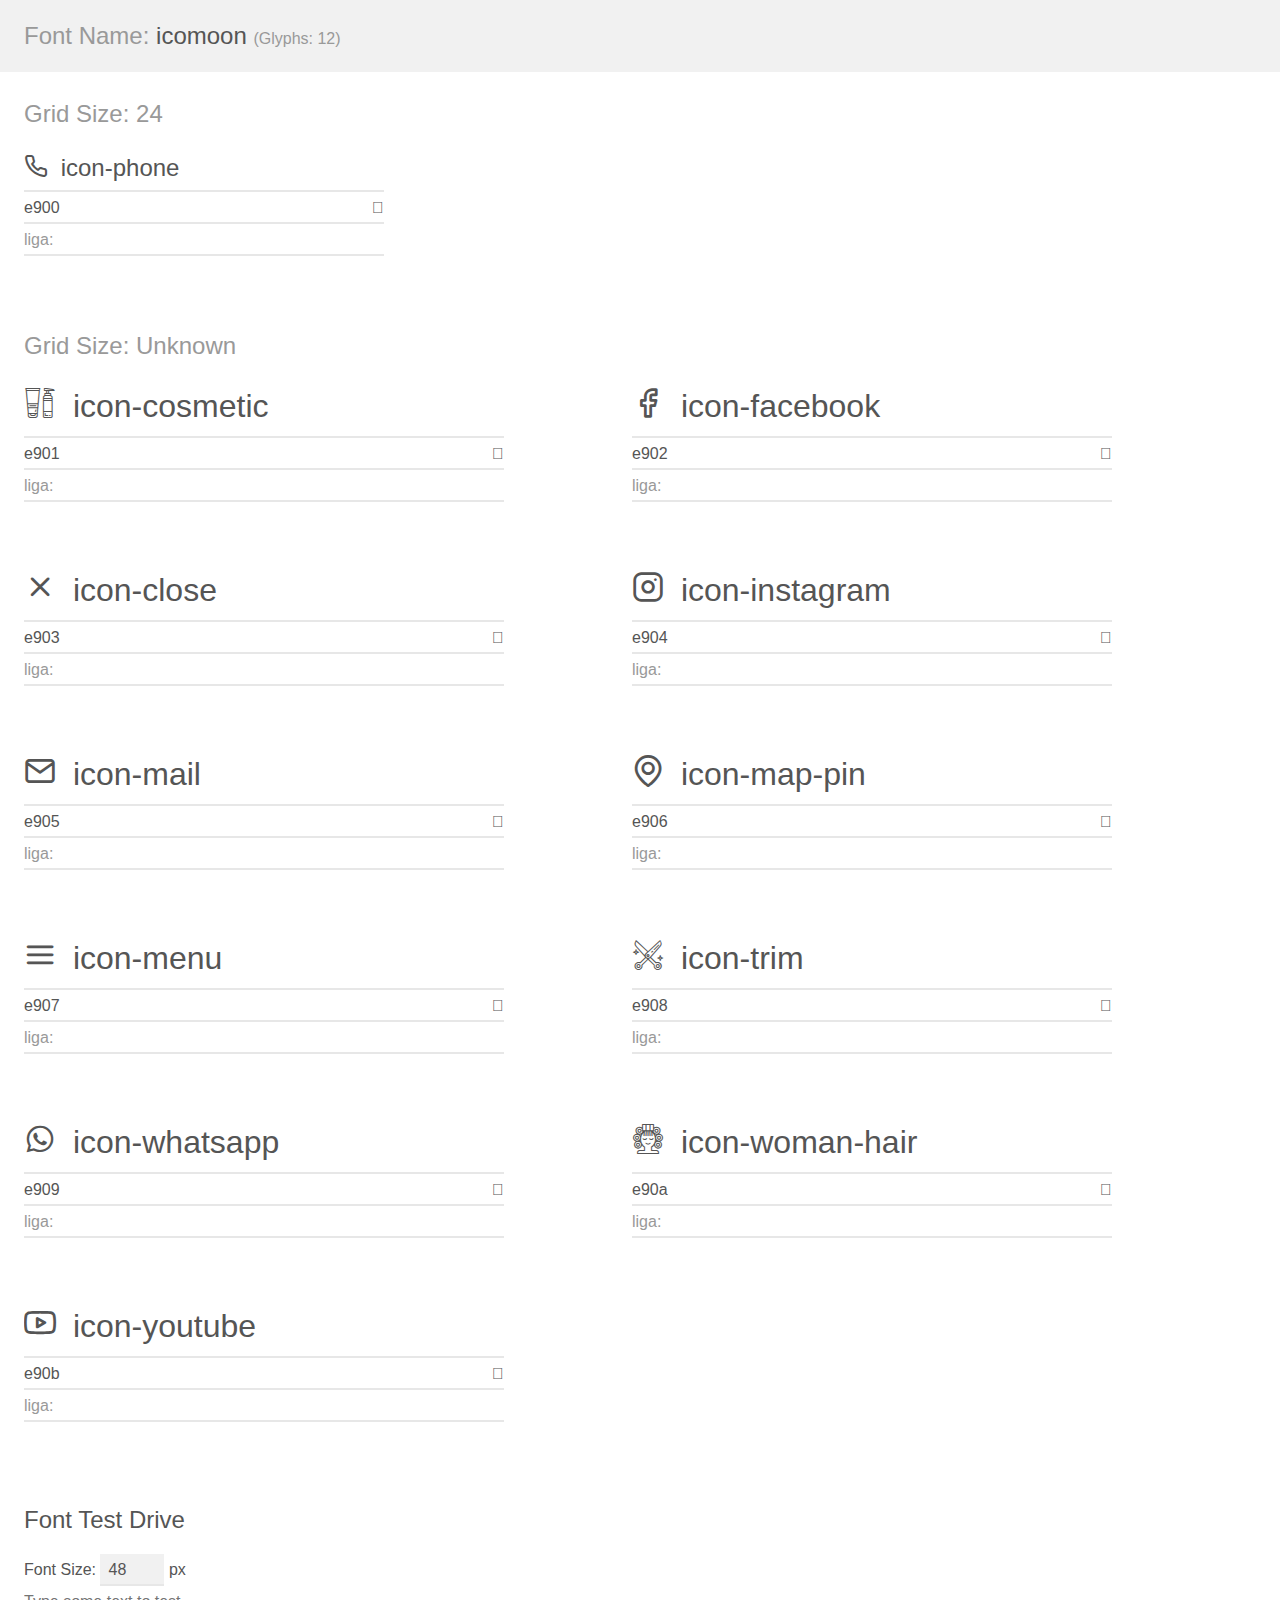
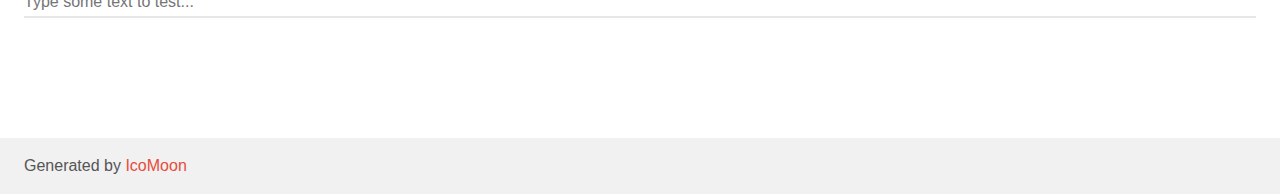
==== src/fonts/demo.html @ 41741d97 "commit" ====
<!doctype html>
<html>
<head>
    <meta charset="utf-8">
    <title>IcoMoon Demo</title>
    <meta name="description" content="An Icon Font Generated By IcoMoon.io">
    <meta name="viewport" content="width=device-width, initial-scale=1">
    <link rel="stylesheet" href="demo-files/demo.css">
    <link rel="stylesheet" href="style.css"></head>
<body>
    <div class="bgc1 clearfix">
        <h1 class="mhmm mvm"><span class="fgc1">Font Name:</span> icomoon <small class="fgc1">(Glyphs:&nbsp;12)</small></h1>
    </div>
    <div class="clearfix mhl ptl">
        <h1 class="mvm mtn fgc1">Grid Size: 24</h1>
        <div class="glyph fs1">
            <div class="clearfix bshadow0 pbs">
                <span class="icon-phone"></span>
                <span class="mls"> icon-phone</span>
            </div>
            <fieldset class="fs0 size1of1 clearfix hidden-false">
                <input type="text" readonly value="e900" class="unit size1of2" />
                <input type="text" maxlength="1" readonly value="&#xe900;" class="unitRight size1of2 talign-right" />
            </fieldset>
            <div class="fs0 bshadow0 clearfix hidden-false">
                <span class="unit pvs fgc1">liga: </span>
                <input type="text" readonly value="" class="liga unitRight" />
            </div>
        </div>
    </div>
    <div class="clearfix mhl ptl">
        <h1 class="mvm mtn fgc1">Grid Size: Unknown</h1>
        <div class="glyph fs2">
            <div class="clearfix bshadow0 pbs">
                <span class="icon-cosmetic"></span>
                <span class="mls"> icon-cosmetic</span>
            </div>
            <fieldset class="fs0 size1of1 clearfix hidden-false">
                <input type="text" readonly value="e901" class="unit size1of2" />
                <input type="text" maxlength="1" readonly value="&#xe901;" class="unitRight size1of2 talign-right" />
            </fieldset>
            <div class="fs0 bshadow0 clearfix hidden-false">
                <span class="unit pvs fgc1">liga: </span>
                <input type="text" readonly value="" class="liga unitRight" />
            </div>
        </div>
        <div class="glyph fs2">
            <div class="clearfix bshadow0 pbs">
                <span class="icon-facebook"></span>
                <span class="mls"> icon-facebook</span>
            </div>
            <fieldset class="fs0 size1of1 clearfix hidden-false">
                <input type="text" readonly value="e902" class="unit size1of2" />
                <input type="text" maxlength="1" readonly value="&#xe902;" class="unitRight size1of2 talign-right" />
            </fieldset>
            <div class="fs0 bshadow0 clearfix hidden-false">
                <span class="unit pvs fgc1">liga: </span>
                <input type="text" readonly value="" class="liga unitRight" />
            </div>
        </div>
        <div class="glyph fs2">
            <div class="clearfix bshadow0 pbs">
                <span class="icon-close"></span>
                <span class="mls"> icon-close</span>
            </div>
            <fieldset class="fs0 size1of1 clearfix hidden-false">
                <input type="text" readonly value="e903" class="unit size1of2" />
                <input type="text" maxlength="1" readonly value="&#xe903;" class="unitRight size1of2 talign-right" />
            </fieldset>
            <div class="fs0 bshadow0 clearfix hidden-false">
                <span class="unit pvs fgc1">liga: </span>
                <input type="text" readonly value="" class="liga unitRight" />
            </div>
        </div>
        <div class="glyph fs2">
            <div class="clearfix bshadow0 pbs">
                <span class="icon-instagram"></span>
                <span class="mls"> icon-instagram</span>
            </div>
            <fieldset class="fs0 size1of1 clearfix hidden-false">
                <input type="text" readonly value="e904" class="unit size1of2" />
                <input type="text" maxlength="1" readonly value="&#xe904;" class="unitRight size1of2 talign-right" />
            </fieldset>
            <div class="fs0 bshadow0 clearfix hidden-false">
                <span class="unit pvs fgc1">liga: </span>
                <input type="text" readonly value="" class="liga unitRight" />
            </div>
        </div>
        <div class="glyph fs2">
            <div class="clearfix bshadow0 pbs">
                <span class="icon-mail"></span>
                <span class="mls"> icon-mail</span>
            </div>
            <fieldset class="fs0 size1of1 clearfix hidden-false">
                <input type="text" readonly value="e905" class="unit size1of2" />
                <input type="text" maxlength="1" readonly value="&#xe905;" class="unitRight size1of2 talign-right" />
            </fieldset>
            <div class="fs0 bshadow0 clearfix hidden-false">
                <span class="unit pvs fgc1">liga: </span>
                <input type="text" readonly value="" class="liga unitRight" />
            </div>
        </div>
        <div class="glyph fs2">
            <div class="clearfix bshadow0 pbs">
                <span class="icon-map-pin"></span>
                <span class="mls"> icon-map-pin</span>
            </div>
            <fieldset class="fs0 size1of1 clearfix hidden-false">
                <input type="text" readonly value="e906" class="unit size1of2" />
                <input type="text" maxlength="1" readonly value="&#xe906;" class="unitRight size1of2 talign-right" />
            </fieldset>
            <div class="fs0 bshadow0 clearfix hidden-false">
                <span class="unit pvs fgc1">liga: </span>
                <input type="text" readonly value="" class="liga unitRight" />
            </div>
        </div>
        <div class="glyph fs2">
            <div class="clearfix bshadow0 pbs">
                <span class="icon-menu"></span>
                <span class="mls"> icon-menu</span>
            </div>
            <fieldset class="fs0 size1of1 clearfix hidden-false">
                <input type="text" readonly value="e907" class="unit size1of2" />
                <input type="text" maxlength="1" readonly value="&#xe907;" class="unitRight size1of2 talign-right" />
            </fieldset>
            <div class="fs0 bshadow0 clearfix hidden-false">
                <span class="unit pvs fgc1">liga: </span>
                <input type="text" readonly value="" class="liga unitRight" />
            </div>
        </div>
        <div class="glyph fs2">
            <div class="clearfix bshadow0 pbs">
                <span class="icon-trim"></span>
                <span class="mls"> icon-trim</span>
            </div>
            <fieldset class="fs0 size1of1 clearfix hidden-false">
                <input type="text" readonly value="e908" class="unit size1of2" />
                <input type="text" maxlength="1" readonly value="&#xe908;" class="unitRight size1of2 talign-right" />
            </fieldset>
            <div class="fs0 bshadow0 clearfix hidden-false">
                <span class="unit pvs fgc1">liga: </span>
                <input type="text" readonly value="" class="liga unitRight" />
            </div>
        </div>
        <div class="glyph fs2">
            <div class="clearfix bshadow0 pbs">
                <span class="icon-whatsapp"></span>
                <span class="mls"> icon-whatsapp</span>
            </div>
            <fieldset class="fs0 size1of1 clearfix hidden-false">
                <input type="text" readonly value="e909" class="unit size1of2" />
                <input type="text" maxlength="1" readonly value="&#xe909;" class="unitRight size1of2 talign-right" />
            </fieldset>
            <div class="fs0 bshadow0 clearfix hidden-false">
                <span class="unit pvs fgc1">liga: </span>
                <input type="text" readonly value="" class="liga unitRight" />
            </div>
        </div>
        <div class="glyph fs2">
            <div class="clearfix bshadow0 pbs">
                <span class="icon-woman-hair"></span>
                <span class="mls"> icon-woman-hair</span>
            </div>
            <fieldset class="fs0 size1of1 clearfix hidden-false">
                <input type="text" readonly value="e90a" class="unit size1of2" />
                <input type="text" maxlength="1" readonly value="&#xe90a;" class="unitRight size1of2 talign-right" />
            </fieldset>
            <div class="fs0 bshadow0 clearfix hidden-false">
                <span class="unit pvs fgc1">liga: </span>
                <input type="text" readonly value="" class="liga unitRight" />
            </div>
        </div>
        <div class="glyph fs2">
            <div class="clearfix bshadow0 pbs">
                <span class="icon-youtube"></span>
                <span class="mls"> icon-youtube</span>
            </div>
            <fieldset class="fs0 size1of1 clearfix hidden-false">
                <input type="text" readonly value="e90b" class="unit size1of2" />
                <input type="text" maxlength="1" readonly value="&#xe90b;" class="unitRight size1of2 talign-right" />
            </fieldset>
            <div class="fs0 bshadow0 clearfix hidden-false">
                <span class="unit pvs fgc1">liga: </span>
                <input type="text" readonly value="" class="liga unitRight" />
            </div>
        </div>
    </div>

    <!--[if gt IE 8]><!-->
    <div class="mhl clearfix mbl">
        <h1>Font Test Drive</h1>
        <label>
            Font Size: <input id="fontSize" type="number" class="textbox0 mbm"
            min="8" value="48" />
            px
        </label>
        <input id="testText" type="text" class="phl size1of1 mvl"
        placeholder="Type some text to test..." value=""/>
        <div id="testDrive" class="icon-" style="font-family: icomoon">&nbsp;
        </div>
    </div>
    <!--<![endif]-->
    <div class="bgc1 clearfix">
        <p class="mhl">Generated by <a href="https://icomoon.io/app">IcoMoon</a></p>
    </div>

    <script src="demo-files/demo.js"></script>
</body>
</html>
---- src/fonts/demo-files/demo.css ----
body {
  padding: 0;
  margin: 0;
  font-family: sans-serif;
  font-size: 1em;
  line-height: 1.5;
  color: #555;
  background: #fff;
}
h1 {
  font-size: 1.5em;
  font-weight: normal;
}
small {
  font-size: .66666667em;
}
a {
  color: #e74c3c;
  text-decoration: none;
}
a:hover, a:focus {
  box-shadow: 0 1px #e74c3c;
}
.bshadow0, input {
  box-shadow: inset 0 -2px #e7e7e7;
}
input:hover {
  box-shadow: inset 0 -2px #ccc;
}
input, fieldset {
  font-family: sans-serif;
  font-size: 1em;
  margin: 0;
  padding: 0;
  border: 0;
}
input {
  color: inherit;
  line-height: 1.5;
  height: 1.5em;
  padding: .25em 0;
}
input:focus {
  outline: none;
  box-shadow: inset 0 -2px #449fdb;
}
.glyph {
  font-size: 16px;
  width: 15em;
  padding-bottom: 1em;
  margin-right: 4em;
  margin-bottom: 1em;
  float: left;
  overflow: hidden;
}
.liga {
  width: 80%;
  width: calc(100% - 2.5em);
}
.talign-right {
  text-align: right;
}
.talign-center {
  text-align: center;
}
.bgc1 {
  background: #f1f1f1;
}
.fgc1 {
  color: #999;
}
.fgc0 {
  color: #000;
}
p {
  margin-top: 1em;
  margin-bottom: 1em;
}
.mvm {
  margin-top: .75em;
  margin-bottom: .75em;
}
.mtn {
  margin-top: 0;
}
.mtl, .mal {
  margin-top: 1.5em;
}
.mbl, .mal {
  margin-bottom: 1.5em;
}
.mal, .mhl {
  margin-left: 1.5em;
  margin-right: 1.5em;
}
.mhmm {
  margin-left: 1em;
  margin-right: 1em;
}
.mls {
  margin-left: .25em;
}
.ptl {
  padding-top: 1.5em;
}
.pbs, .pvs {
  padding-bottom: .25em;
}
.pvs, .pts {
  padding-top: .25em;
}
.unit {
  float: left;
}
.unitRight {
  float: right;
}
.size1of2 {
  width: 50%;
}
.size1of1 {
  width: 100%;
}
.clearfix:before, .clearfix:after {
  content: " ";
  display: table;
}
.clearfix:after {
  clear: both;
}
.hidden-true {
  display: none;
}
.textbox0 {
  width: 3em;
  background: #f1f1f1;
  padding: .25em .5em;
  line-height: 1.5;
  height: 1.5em;
}
#testDrive {
  display: block;
  padding-top: 24px;
  line-height: 1.5;
}
.fs0 {
  font-size: 16px;
}
.fs1 {
  font-size: 24px;
}
.fs2 {
  font-size: 32px;
}
---- src/fonts/style.css ----
@font-face {
  font-family: 'icomoon';
  src:  url('fonts/icomoon.eot?toemao');
  src:  url('fonts/icomoon.eot?toemao#iefix') format('embedded-opentype'),
    url('fonts/icomoon.ttf?toemao') format('truetype'),
    url('fonts/icomoon.woff?toemao') format('woff'),
    url('fonts/icomoon.svg?toemao#icomoon') format('svg');
  font-weight: normal;
  font-style: normal;
  font-display: block;
}

[class^="icon-"], [class*=" icon-"] {
  /* use !important to prevent issues with browser extensions that change fonts */
  font-family: 'icomoon' !important;
  speak: never;
  font-style: normal;
  font-weight: normal;
  font-variant: normal;
  text-transform: none;
  line-height: 1;

  /* Better Font Rendering =========== */
  -webkit-font-smoothing: antialiased;
  -moz-osx-font-smoothing: grayscale;
}

.icon-phone:before {
  content: "\e900";
}
.icon-cosmetic:before {
  content: "\e901";
}
.icon-facebook:before {
  content: "\e902";
}
.icon-close:before {
  content: "\e903";
}
.icon-instagram:before {
  content: "\e904";
}
.icon-mail:before {
  content: "\e905";
}
.icon-map-pin:before {
  content: "\e906";
}
.icon-menu:before {
  content: "\e907";
}
.icon-trim:before {
  content: "\e908";
}
.icon-whatsapp:before {
  content: "\e909";
}
.icon-woman-hair:before {
  content: "\e90a";
}
.icon-youtube:before {
  content: "\e90b";
}
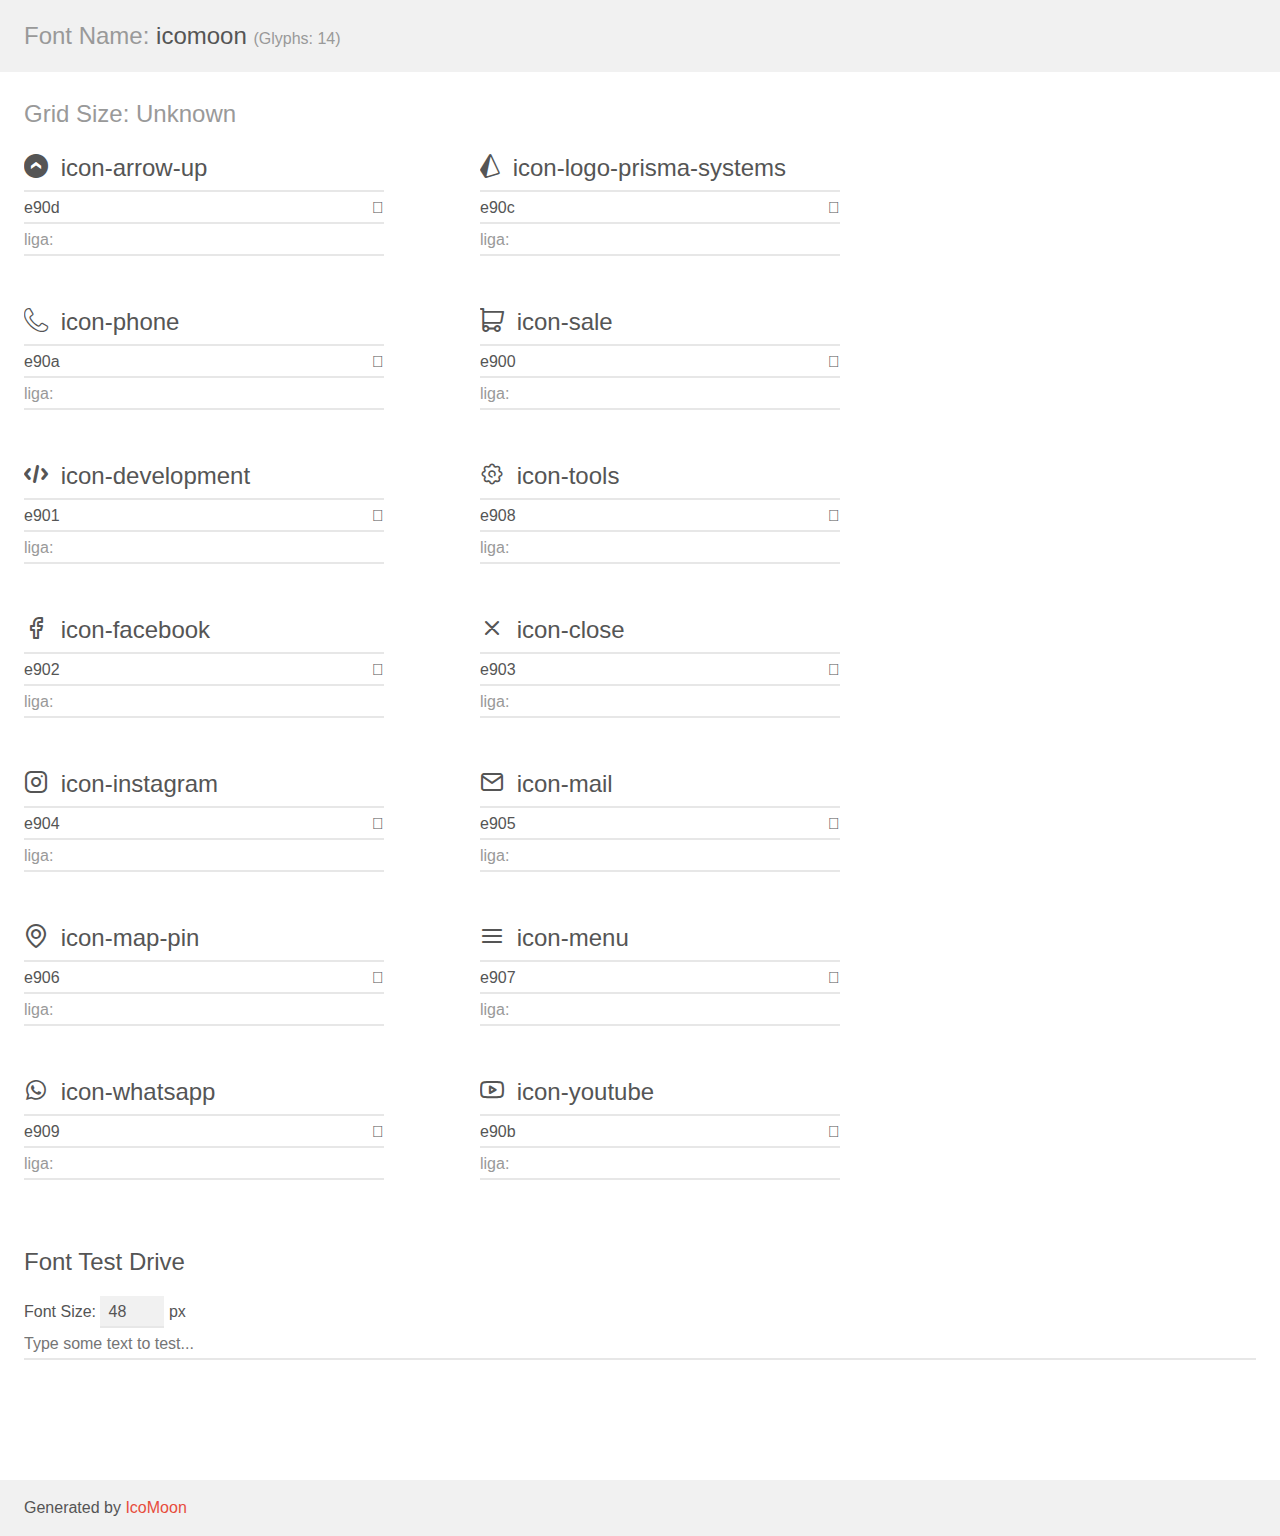
==== commit a74bd1eb: "Add Footer, novas =>(){} e alter. na pasta fonts." ====
--- a/src/fonts/demo.html
+++ b/src/fonts/demo.html
@@ -9,16 +9,58 @@
     <link rel="stylesheet" href="style.css"></head>
 <body>
     <div class="bgc1 clearfix">
-        <h1 class="mhmm mvm"><span class="fgc1">Font Name:</span> icomoon <small class="fgc1">(Glyphs:&nbsp;12)</small></h1>
+        <h1 class="mhmm mvm"><span class="fgc1">Font Name:</span> icomoon <small class="fgc1">(Glyphs:&nbsp;14)</small></h1>
     </div>
     <div class="clearfix mhl ptl">
-        <h1 class="mvm mtn fgc1">Grid Size: 24</h1>
+        <h1 class="mvm mtn fgc1">Grid Size: Unknown</h1>
+        <div class="glyph fs1">
+            <div class="clearfix bshadow0 pbs">
+                <span class="icon-arrow-up"></span>
+                <span class="mls"> icon-arrow-up</span>
+            </div>
+            <fieldset class="fs0 size1of1 clearfix hidden-false">
+                <input type="text" readonly value="e90d" class="unit size1of2" />
+                <input type="text" maxlength="1" readonly value="&#xe90d;" class="unitRight size1of2 talign-right" />
+            </fieldset>
+            <div class="fs0 bshadow0 clearfix hidden-false">
+                <span class="unit pvs fgc1">liga: </span>
+                <input type="text" readonly value="" class="liga unitRight" />
+            </div>
+        </div>
+        <div class="glyph fs1">
+            <div class="clearfix bshadow0 pbs">
+                <span class="icon-logo-prisma-systems"></span>
+                <span class="mls"> icon-logo-prisma-systems</span>
+            </div>
+            <fieldset class="fs0 size1of1 clearfix hidden-false">
+                <input type="text" readonly value="e90c" class="unit size1of2" />
+                <input type="text" maxlength="1" readonly value="&#xe90c;" class="unitRight size1of2 talign-right" />
+            </fieldset>
+            <div class="fs0 bshadow0 clearfix hidden-false">
+                <span class="unit pvs fgc1">liga: </span>
+                <input type="text" readonly value="" class="liga unitRight" />
+            </div>
+        </div>
         <div class="glyph fs1">
             <div class="clearfix bshadow0 pbs">
                 <span class="icon-phone"></span>
                 <span class="mls"> icon-phone</span>
             </div>
             <fieldset class="fs0 size1of1 clearfix hidden-false">
+                <input type="text" readonly value="e90a" class="unit size1of2" />
+                <input type="text" maxlength="1" readonly value="&#xe90a;" class="unitRight size1of2 talign-right" />
+            </fieldset>
+            <div class="fs0 bshadow0 clearfix hidden-false">
+                <span class="unit pvs fgc1">liga: </span>
+                <input type="text" readonly value="" class="liga unitRight" />
+            </div>
+        </div>
+        <div class="glyph fs1">
+            <div class="clearfix bshadow0 pbs">
+                <span class="icon-sale"></span>
+                <span class="mls"> icon-sale</span>
+            </div>
+            <fieldset class="fs0 size1of1 clearfix hidden-false">
                 <input type="text" readonly value="e900" class="unit size1of2" />
                 <input type="text" maxlength="1" readonly value="&#xe900;" class="unitRight size1of2 talign-right" />
             </fieldset>
@@ -27,13 +69,10 @@
                 <input type="text" readonly value="" class="liga unitRight" />
             </div>
         </div>
-    </div>
-    <div class="clearfix mhl ptl">
-        <h1 class="mvm mtn fgc1">Grid Size: Unknown</h1>
-        <div class="glyph fs2">
-            <div class="clearfix bshadow0 pbs">
-                <span class="icon-cosmetic"></span>
-                <span class="mls"> icon-cosmetic</span>
+        <div class="glyph fs1">
+            <div class="clearfix bshadow0 pbs">
+                <span class="icon-development"></span>
+                <span class="mls"> icon-development</span>
             </div>
             <fieldset class="fs0 size1of1 clearfix hidden-false">
                 <input type="text" readonly value="e901" class="unit size1of2" />
@@ -44,7 +83,21 @@
                 <input type="text" readonly value="" class="liga unitRight" />
             </div>
         </div>
-        <div class="glyph fs2">
+        <div class="glyph fs1">
+            <div class="clearfix bshadow0 pbs">
+                <span class="icon-tools"></span>
+                <span class="mls"> icon-tools</span>
+            </div>
+            <fieldset class="fs0 size1of1 clearfix hidden-false">
+                <input type="text" readonly value="e908" class="unit size1of2" />
+                <input type="text" maxlength="1" readonly value="&#xe908;" class="unitRight size1of2 talign-right" />
+            </fieldset>
+            <div class="fs0 bshadow0 clearfix hidden-false">
+                <span class="unit pvs fgc1">liga: </span>
+                <input type="text" readonly value="" class="liga unitRight" />
+            </div>
+        </div>
+        <div class="glyph fs1">
             <div class="clearfix bshadow0 pbs">
                 <span class="icon-facebook"></span>
                 <span class="mls"> icon-facebook</span>
@@ -58,7 +111,7 @@
                 <input type="text" readonly value="" class="liga unitRight" />
             </div>
         </div>
-        <div class="glyph fs2">
+        <div class="glyph fs1">
             <div class="clearfix bshadow0 pbs">
                 <span class="icon-close"></span>
                 <span class="mls"> icon-close</span>
@@ -72,7 +125,7 @@
                 <input type="text" readonly value="" class="liga unitRight" />
             </div>
         </div>
-        <div class="glyph fs2">
+        <div class="glyph fs1">
             <div class="clearfix bshadow0 pbs">
                 <span class="icon-instagram"></span>
                 <span class="mls"> icon-instagram</span>
@@ -86,7 +139,7 @@
                 <input type="text" readonly value="" class="liga unitRight" />
             </div>
         </div>
-        <div class="glyph fs2">
+        <div class="glyph fs1">
             <div class="clearfix bshadow0 pbs">
                 <span class="icon-mail"></span>
                 <span class="mls"> icon-mail</span>
@@ -100,7 +153,7 @@
                 <input type="text" readonly value="" class="liga unitRight" />
             </div>
         </div>
-        <div class="glyph fs2">
+        <div class="glyph fs1">
             <div class="clearfix bshadow0 pbs">
                 <span class="icon-map-pin"></span>
                 <span class="mls"> icon-map-pin</span>
@@ -114,7 +167,7 @@
                 <input type="text" readonly value="" class="liga unitRight" />
             </div>
         </div>
-        <div class="glyph fs2">
+        <div class="glyph fs1">
             <div class="clearfix bshadow0 pbs">
                 <span class="icon-menu"></span>
                 <span class="mls"> icon-menu</span>
@@ -128,21 +181,7 @@
                 <input type="text" readonly value="" class="liga unitRight" />
             </div>
         </div>
-        <div class="glyph fs2">
-            <div class="clearfix bshadow0 pbs">
-                <span class="icon-trim"></span>
-                <span class="mls"> icon-trim</span>
-            </div>
-            <fieldset class="fs0 size1of1 clearfix hidden-false">
-                <input type="text" readonly value="e908" class="unit size1of2" />
-                <input type="text" maxlength="1" readonly value="&#xe908;" class="unitRight size1of2 talign-right" />
-            </fieldset>
-            <div class="fs0 bshadow0 clearfix hidden-false">
-                <span class="unit pvs fgc1">liga: </span>
-                <input type="text" readonly value="" class="liga unitRight" />
-            </div>
-        </div>
-        <div class="glyph fs2">
+        <div class="glyph fs1">
             <div class="clearfix bshadow0 pbs">
                 <span class="icon-whatsapp"></span>
                 <span class="mls"> icon-whatsapp</span>
@@ -156,21 +195,7 @@
                 <input type="text" readonly value="" class="liga unitRight" />
             </div>
         </div>
-        <div class="glyph fs2">
-            <div class="clearfix bshadow0 pbs">
-                <span class="icon-woman-hair"></span>
-                <span class="mls"> icon-woman-hair</span>
-            </div>
-            <fieldset class="fs0 size1of1 clearfix hidden-false">
-                <input type="text" readonly value="e90a" class="unit size1of2" />
-                <input type="text" maxlength="1" readonly value="&#xe90a;" class="unitRight size1of2 talign-right" />
-            </fieldset>
-            <div class="fs0 bshadow0 clearfix hidden-false">
-                <span class="unit pvs fgc1">liga: </span>
-                <input type="text" readonly value="" class="liga unitRight" />
-            </div>
-        </div>
-        <div class="glyph fs2">
+        <div class="glyph fs1">
             <div class="clearfix bshadow0 pbs">
                 <span class="icon-youtube"></span>
                 <span class="mls"> icon-youtube</span>
--- a/src/fonts/style.css
+++ b/src/fonts/style.css
@@ -1,10 +1,10 @@
 @font-face {
   font-family: 'icomoon';
-  src:  url('fonts/icomoon.eot?toemao');
-  src:  url('fonts/icomoon.eot?toemao#iefix') format('embedded-opentype'),
-    url('fonts/icomoon.ttf?toemao') format('truetype'),
-    url('fonts/icomoon.woff?toemao') format('woff'),
-    url('fonts/icomoon.svg?toemao#icomoon') format('svg');
+  src:  url('fonts/icomoon.eot?3ikpav');
+  src:  url('fonts/icomoon.eot?3ikpav#iefix') format('embedded-opentype'),
+    url('fonts/icomoon.ttf?3ikpav') format('truetype'),
+    url('fonts/icomoon.woff?3ikpav') format('woff'),
+    url('fonts/icomoon.svg?3ikpav#icomoon') format('svg');
   font-weight: normal;
   font-style: normal;
   font-display: block;
@@ -25,11 +25,23 @@
   -moz-osx-font-smoothing: grayscale;
 }
 
+.icon-arrow-up:before {
+  content: "\e90d";
+}
+.icon-logo-prisma-systems:before {
+  content: "\e90c";
+}
 .icon-phone:before {
+  content: "\e90a";
+}
+.icon-sale:before {
   content: "\e900";
 }
-.icon-cosmetic:before {
+.icon-development:before {
   content: "\e901";
+}
+.icon-tools:before {
+  content: "\e908";
 }
 .icon-facebook:before {
   content: "\e902";
@@ -49,14 +61,8 @@
 .icon-menu:before {
   content: "\e907";
 }
-.icon-trim:before {
-  content: "\e908";
-}
 .icon-whatsapp:before {
   content: "\e909";
-}
-.icon-woman-hair:before {
-  content: "\e90a";
 }
 .icon-youtube:before {
   content: "\e90b";
